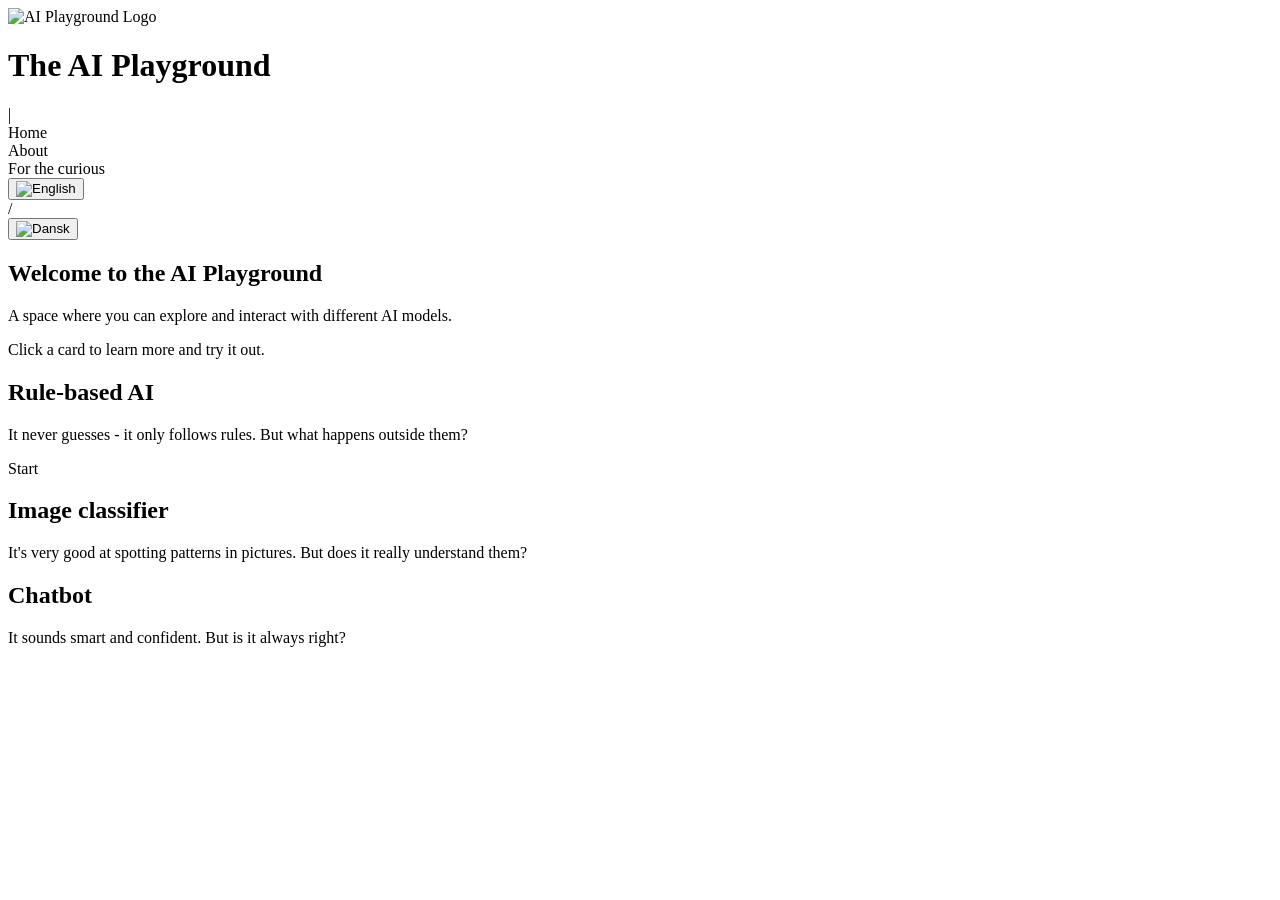
==== index.html @ f8e9f853 "Fixed javascript file paths" ====
<!DOCTYPE html>
<html lang="en">
<head>
  <meta charset="utf-8">
  <meta name="viewport" content="width=device-width, initial-scale=1">
  <title>The AI Playground | Home</title>
  <link rel="icon" href="./images/butterfly colored.png">
  <link rel="stylesheet" href="./styles/main.css">
</head>
<body>
  <div class="page">
    <div class="topbar">
        <img src="./images/butterfly colored.png" alt="AI Playground Logo" class="logo">
        <h1 data-i18n="siteTitle">The AI Playground</h1>
        <div class="divider vertical">|</div>
        <div id="menu-home" data-i18n="menuOption1" class="menuoption active">Home</div>
        <div id="menu-about" data-i18n="menuOption2" class="menuoption">About</div>
        <div id="menu-curious" data-i18n="menuOption3" class="menuoption">For the curious</div>
        <div class="lang-toggle">
            <button id="lang-en" class="active">
                <img src="./images/flags/uk_color.png" alt="English">
            </button>
            <div class="divider">/</div>
            <button id="lang-da">
                <img src="./images/flags/dk_color.png" alt="Dansk">
            </button>
        </div>
    </div>
    <div class="focus">
      <div class="intro"> 
          <h2 data-i18n="intro1">Welcome to the AI Playground</h2>
          <p data-i18n="intro2"> A space where you can explore and interact with different AI models.</p>
          <p data-i18n="intro3">Click a card to learn more and try it out.</p>
      </div>
      <div class="cards-row">
        <div class="card" id="slot-left">
          <h2 data-i18n="rulesTitle">Rule-based AI</h2>
          <p data-i18n="rulesText">It never guesses - it only follows rules. But what happens outside them?</p>
          <div id="start-rule-based"class="start-btn">Start</div>
        </div>
        <div class="card" id="slot-center">
          <h2 data-i18n="classifierTitle">Image classifier</h2>
          <p data-i18n="classifierText">It's very good at spotting patterns in pictures. But does it really understand them?</p>
        </div>
        <div class="card" id="slot-right">
          <h2 data-i18n="chatbotTitle">Chatbot</h2>
          <p data-i18n="chatbotText">It sounds smart and confident. But is it always right?</p>
        </div>
      </div>
    </div>
    
  </div>
  

  <script src="scripts/translations.js"></script>
  <script src="scripts/script.js"></script>
</body>
</html>
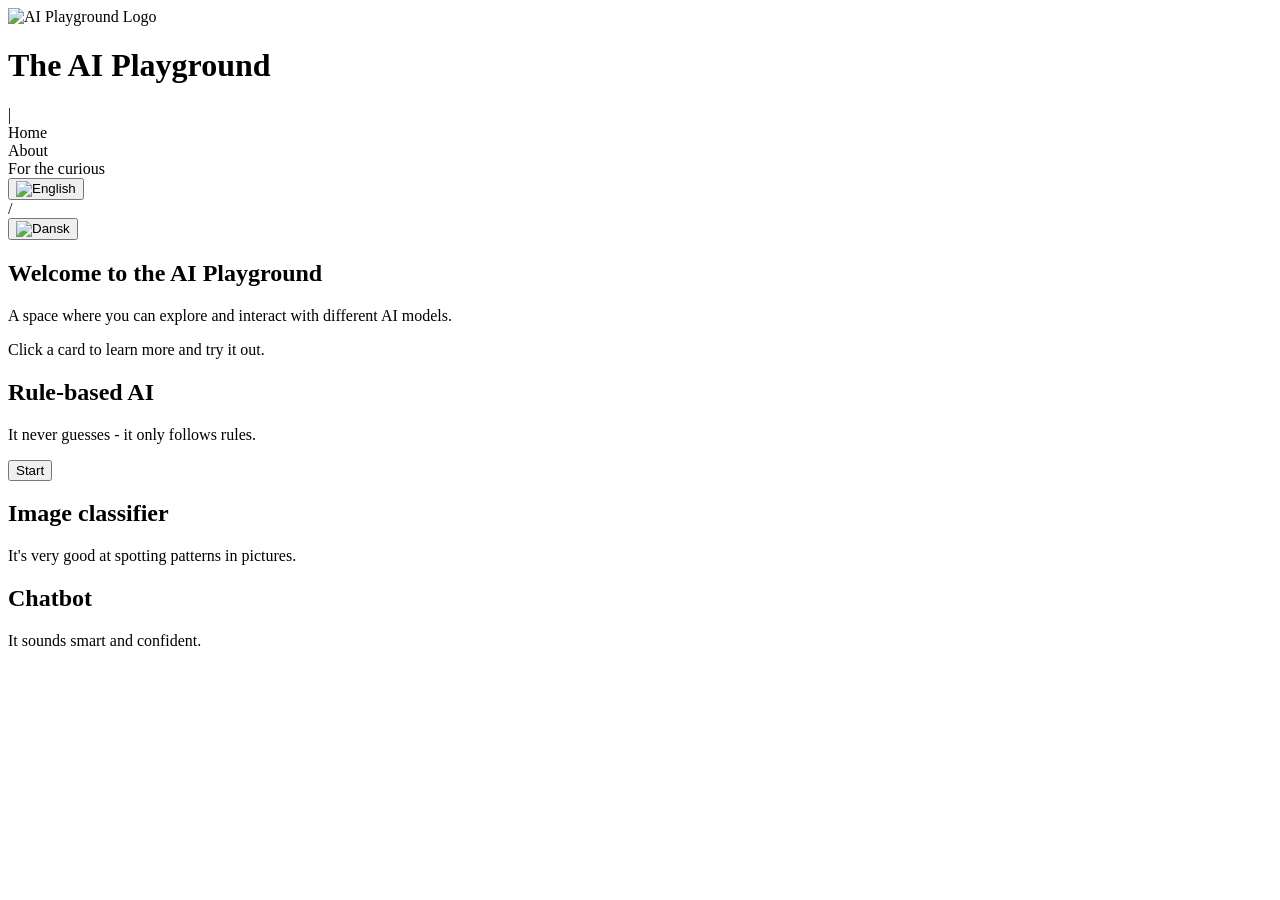
==== commit d2c8037b: "Fixed flag buttons, updated text, and added locked styling to the cards." ====
--- a/index.html
+++ b/index.html
@@ -17,11 +17,11 @@
         <div id="menu-about" data-i18n="menuOption2" class="menuoption">About</div>
         <div id="menu-curious" data-i18n="menuOption3" class="menuoption">For the curious</div>
         <div class="lang-toggle">
-            <button id="lang-en" class="active">
+            <button id="lang-en" class="flag active">
                 <img src="./images/flags/uk_color.png" alt="English">
             </button>
             <div class="divider">/</div>
-            <button id="lang-da">
+            <button id="lang-da" class="flag">
                 <img src="./images/flags/dk_color.png" alt="Dansk">
             </button>
         </div>
@@ -35,16 +35,16 @@
       <div class="cards-row">
         <div class="card" id="slot-left">
           <h2 data-i18n="rulesTitle">Rule-based AI</h2>
-          <p data-i18n="rulesText">It never guesses - it only follows rules. But what happens outside them?</p>
-          <div id="start-rule-based"class="start-btn">Start</div>
+          <p data-i18n="rulesText">It never guesses - it only follows rules.</p>
+          <button id="start-rule-based"class="start-btn">Start</button>
         </div>
-        <div class="card" id="slot-center">
+        <div class="card locked" id="slot-center">
           <h2 data-i18n="classifierTitle">Image classifier</h2>
-          <p data-i18n="classifierText">It's very good at spotting patterns in pictures. But does it really understand them?</p>
+          <p data-i18n="classifierText">It's very good at spotting patterns in pictures.</p>
         </div>
-        <div class="card" id="slot-right">
+        <div class="card locked" id="slot-right">
           <h2 data-i18n="chatbotTitle">Chatbot</h2>
-          <p data-i18n="chatbotText">It sounds smart and confident. But is it always right?</p>
+          <p data-i18n="chatbotText">It sounds smart and confident.</p>
         </div>
       </div>
     </div>
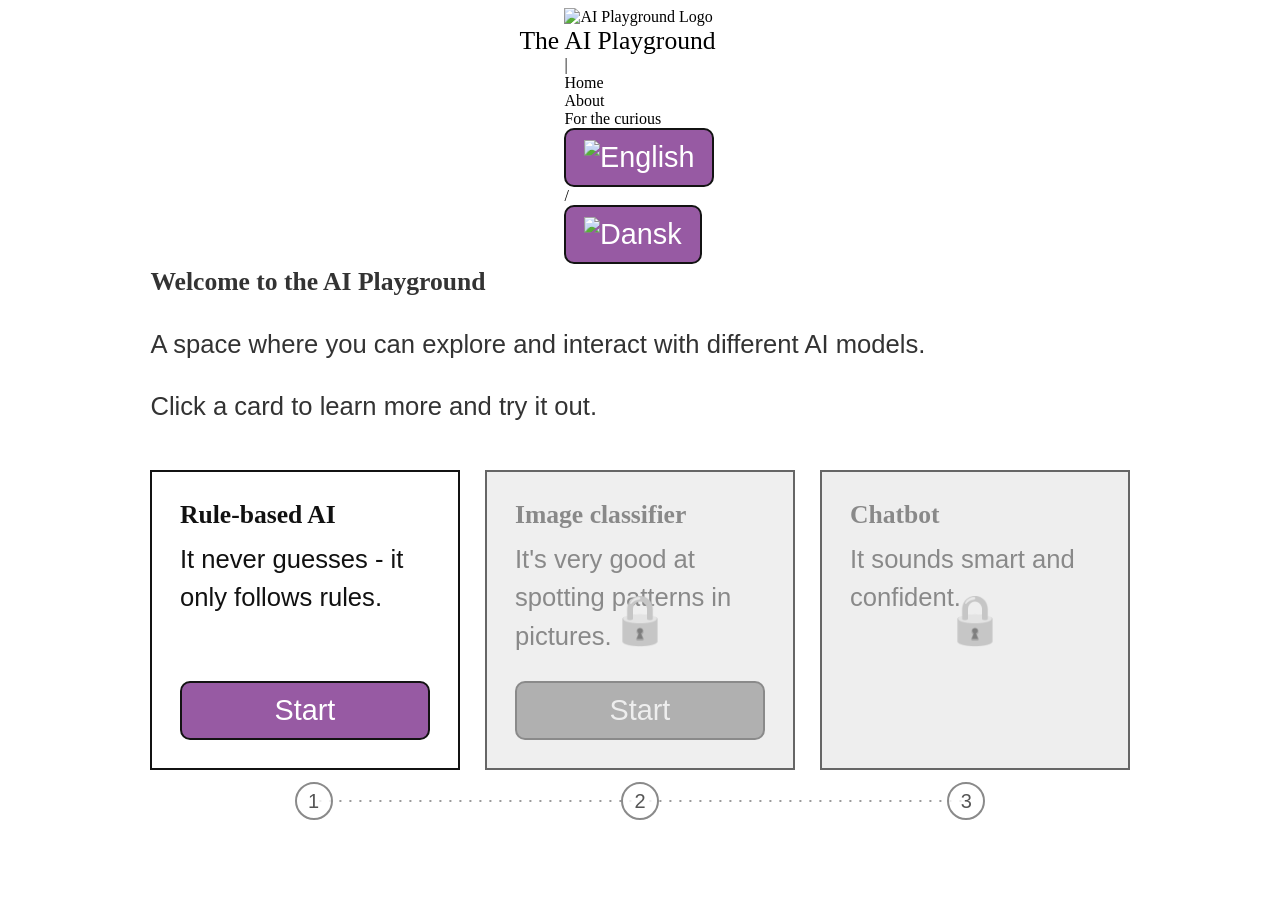
==== commit fbfba43a: "Modified rule-based AI logic to use the rules shown, and added a progression line to the landing pag" ====
--- a/index.html
+++ b/index.html
@@ -41,11 +41,17 @@
         <div class="card locked" id="slot-center">
           <h2 data-i18n="classifierTitle">Image classifier</h2>
           <p data-i18n="classifierText">It's very good at spotting patterns in pictures.</p>
+          <button id="start-image-classifier" class="start-btn" hidden>Start</button>
         </div>
         <div class="card locked" id="slot-right">
           <h2 data-i18n="chatbotTitle">Chatbot</h2>
           <p data-i18n="chatbotText">It sounds smart and confident.</p>
         </div>
+      </div>
+      <div class="cards-progress" aria-hidden="true">
+        <div class="progress-step">1</div>
+        <div class="progress-step">2</div>
+        <div class="progress-step">3</div>
       </div>
     </div>
     
@@ -55,4 +61,4 @@
   <script src="scripts/translations.js"></script>
   <script src="scripts/script.js"></script>
 </body>
-</html>+</html>
--- a/styles/main.css
+++ b/styles/main.css
@@ -0,0 +1,9 @@
+@import url("./base.css");
+@import url("./typography.css");
+@import url("./layout.css");
+@import url("./components/topbar.css");
+@import url("./components/challenges.css");
+@import url("./components/drawing.css");
+@import url("./components/cards.css");
+@import url("./components/buttons.css");
+@import url("./components/rules.css");
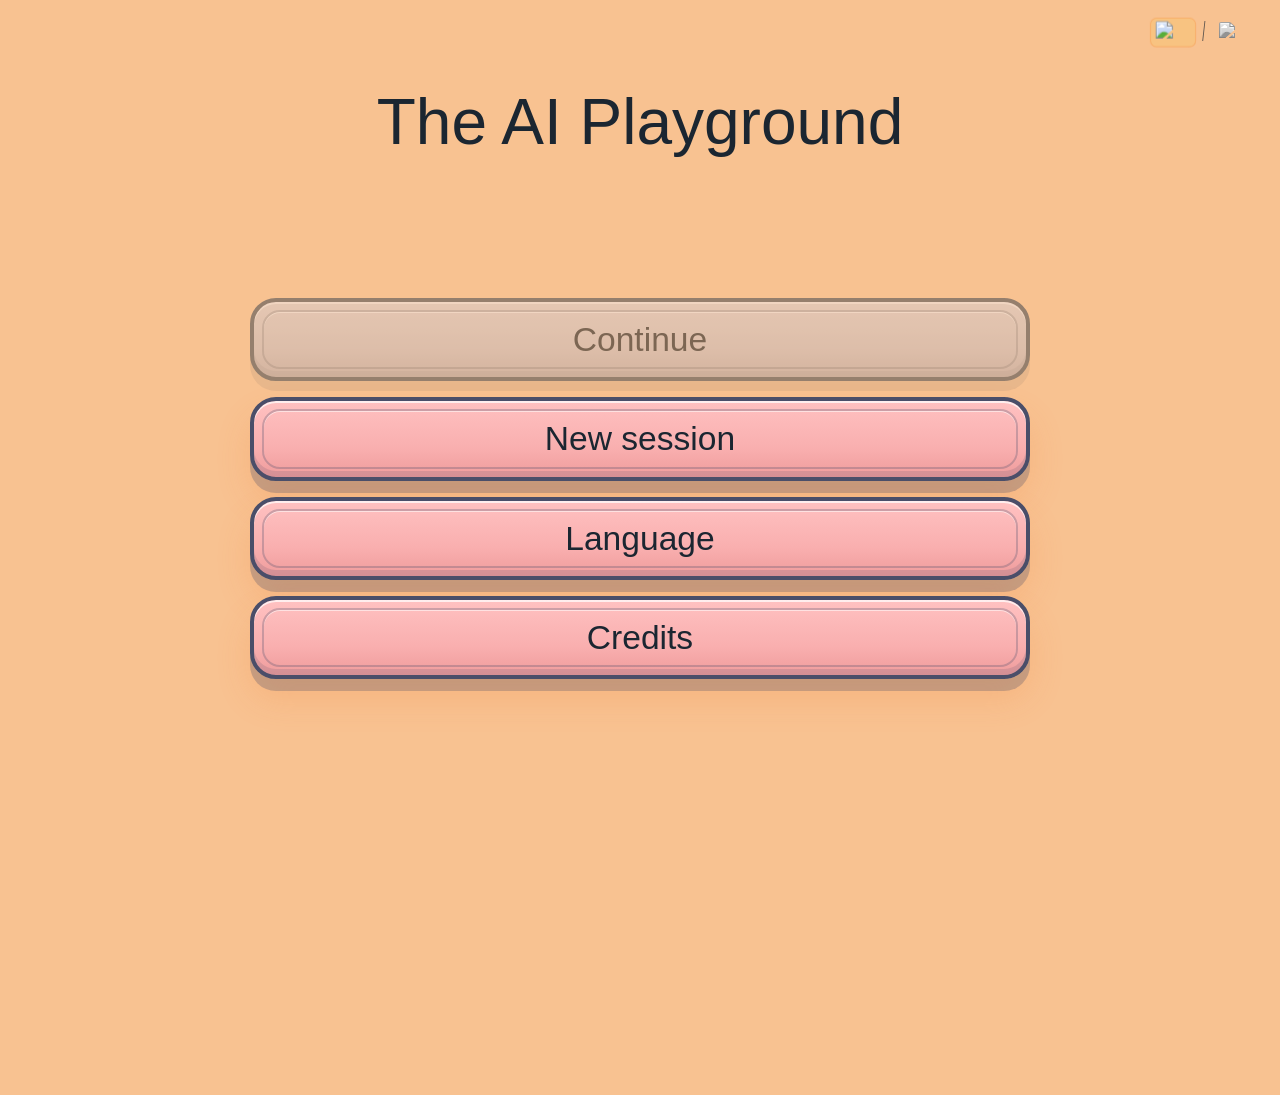
==== commit c45c94a2: "Added levels page and credits page accessed from the home screen." ====
--- a/index.html
+++ b/index.html
@@ -7,56 +7,163 @@
   <link rel="icon" href="./images/butterfly colored.png">
   <link rel="stylesheet" href="./styles/main.css">
 </head>
-<body>
+<body class="home-page">
   <div class="page">
-    <div class="topbar">
-        <img src="./images/butterfly colored.png" alt="AI Playground Logo" class="logo">
-        <h1 data-i18n="siteTitle">The AI Playground</h1>
-        <div class="divider vertical">|</div>
-        <div id="menu-home" data-i18n="menuOption1" class="menuoption active">Home</div>
-        <div id="menu-about" data-i18n="menuOption2" class="menuoption">About</div>
-        <div id="menu-curious" data-i18n="menuOption3" class="menuoption">For the curious</div>
+    <div class="page-shell">
+      <div class="topbar topbar-floating">
         <div class="lang-toggle">
-            <button id="lang-en" class="flag active">
-                <img src="./images/flags/uk_color.png" alt="English">
-            </button>
-            <div class="divider">/</div>
-            <button id="lang-da" class="flag">
-                <img src="./images/flags/dk_color.png" alt="Dansk">
-            </button>
-        </div>
-    </div>
-    <div class="focus">
-      <div class="intro"> 
-          <h2 data-i18n="intro1">Welcome to the AI Playground</h2>
-          <p data-i18n="intro2"> A space where you can explore and interact with different AI models.</p>
-          <p data-i18n="intro3">Click a card to learn more and try it out.</p>
-      </div>
-      <div class="cards-row">
-        <div class="card" id="slot-left">
-          <h2 data-i18n="rulesTitle">Rule-based AI</h2>
-          <p data-i18n="rulesText">It never guesses - it only follows rules.</p>
-          <button id="start-rule-based"class="start-btn">Start</button>
-        </div>
-        <div class="card locked" id="slot-center">
-          <h2 data-i18n="classifierTitle">Image classifier</h2>
-          <p data-i18n="classifierText">It's very good at spotting patterns in pictures.</p>
-          <button id="start-image-classifier" class="start-btn" hidden>Start</button>
-        </div>
-        <div class="card locked" id="slot-right">
-          <h2 data-i18n="chatbotTitle">Chatbot</h2>
-          <p data-i18n="chatbotText">It sounds smart and confident.</p>
+          <button id="lang-en" class="flag active">
+            <img src="./images/flags/uk_color.png" alt="English">
+          </button>
+          <div class="divider">/</div>
+          <button id="lang-da" class="flag">
+            <img src="./images/flags/dk_color.png" alt="Dansk">
+          </button>
         </div>
       </div>
-      <div class="cards-progress" aria-hidden="true">
-        <div class="progress-step">1</div>
-        <div class="progress-step">2</div>
-        <div class="progress-step">3</div>
+      <div class="focus home-focus">
+        <div class="intro journey-intro">
+          <div class="hero-brand">
+            <h1 class="hero-title" data-i18n="siteTitle">The AI Playground</h1>
+          </div>
+        </div>
+        <div class="home-screens" id="home-screens">
+          <section class="home-screen credits-screen" id="credits-screen" aria-label="Credits">
+            <div class="home-menu-group" id="credits-menu-group">
+              <div class="credits-topbar">
+                <h2 id="credits-title" class="credits-inline-title">Credits</h2>
+                <button class="level-back-button" id="credits-back-button" type="button" data-i18n="menuBack">Back</button>
+              </div>
+              <section class="credits-panel" aria-labelledby="credits-title">
+                <div class="credits-list" role="list">
+                  <article class="credit-item" role="listitem">
+                    <div class="credit-item-main">
+                      <span class="credit-role">Project</span>
+                      <span class="credit-name">Carrie S. Lovejoy</span>
+                    </div>
+                    <span class="credit-note">Project lead and overall direction</span>
+                  </article>
+
+                  <article class="credit-item" role="listitem">
+                    <div class="credit-item-main">
+                      <span class="credit-role">Design</span>
+                      <span class="credit-name">Carrie S. Lovejoy</span>
+                    </div>
+                    <span class="credit-note">Visual design and interaction design</span>
+                  </article>
+
+                  <article class="credit-item" role="listitem">
+                    <div class="credit-item-main">
+                      <span class="credit-role">Code</span>
+                      <span class="credit-name">gpt-5.4</span>
+                    </div>
+                    <span class="credit-note">Code implementation</span>
+                  </article>
+
+                  <article class="credit-item" role="listitem">
+                    <div class="credit-item-main">
+                      <span class="credit-role">Doodles</span>
+                      <span class="credit-name">Google</span>
+                    </div>
+                    <span class="credit-note">Doodle data sourced from the Quick, Draw! dataset</span>
+                  </article>
+
+                  <article class="credit-item" role="listitem">
+                    <div class="credit-item-main">
+                      <span class="credit-role">Icons</span>
+                      <span class="credit-name">Carrie S. Lovejoy</span>
+                    </div>
+                    <span class="credit-note">Hand-drawn flag icons</span>
+                  </article>
+                </div>
+              </section>
+            </div>
+          </section>
+          <section class="home-screen" id="session-screen" aria-label="Session menu">
+            <div class="home-menu-group" id="session-menu-group">
+              <div class="home-menu" id="session-menu" aria-label="Session menu">
+                <div class="menu-entry" id="menu-continue" role="button" tabindex="0" aria-labelledby="menu-continue-label">
+                  <div class="menu-entry-content">
+                    <div class="menu-entry-copy">
+                      <span class="menu-entry-title" id="menu-continue-label" data-i18n="menuContinue">Continue</span>
+                    </div>
+                  </div>
+                </div>
+                <div class="menu-entry" id="menu-new-session" role="button" tabindex="0" aria-labelledby="menu-new-session-label">
+                  <div class="menu-entry-content">
+                    <div class="menu-entry-copy">
+                      <span class="menu-entry-title" id="menu-new-session-label" data-i18n="menuNewSession">New session</span>
+                    </div>
+                  </div>
+                </div>
+                <div class="menu-entry" id="menu-language-option" role="button" tabindex="0" aria-labelledby="menu-language-label">
+                  <div class="menu-entry-content">
+                    <div class="menu-entry-copy">
+                      <span class="menu-entry-title" id="menu-language-label" data-i18n="menuLanguage">Language</span>
+                    </div>
+                  </div>
+                </div>
+                <div class="menu-entry" id="menu-credits" role="button" tabindex="0" aria-labelledby="menu-credits-label">
+                  <div class="menu-entry-content">
+                    <div class="menu-entry-copy">
+                      <span class="menu-entry-title" id="menu-credits-label" data-i18n="menuCredits">Credits</span>
+                    </div>
+                  </div>
+                </div>
+              </div>
+            </div>
+          </section>
+          <section class="home-screen" id="level-screen" aria-label="Level menu">
+            <section class="micro-quiz" id="micro-quiz" aria-live="polite" hidden>
+              <p class="micro-quiz-question" id="micro-quiz-question" data-i18n="homeQuizQuestion1">What is this?</p>
+              <canvas class="micro-quiz-canvas" id="micro-quiz-canvas" width="180" height="180" aria-label="Quiz drawing"></canvas>
+              <div class="micro-quiz-options" role="list">
+                <button class="micro-quiz-option" type="button" data-answer="house" data-i18n="labelHouse">House</button>
+                <button class="micro-quiz-option" type="button" data-answer="sun" data-i18n="labelSun">Sun</button>
+                <button class="micro-quiz-option" type="button" data-answer="fish" data-i18n="labelFish">Fish</button>
+              </div>
+              <p class="micro-quiz-feedback" id="micro-quiz-feedback"></p>
+            </section>
+            <div class="home-menu-group" id="level-menu-group">
+              <button class="level-back-button" id="level-back-button" type="button" data-i18n="menuBack">Back</button>
+              <div class="home-menu" id="level-menu" aria-label="AI menu">
+                <div class="menu-entry menu-entry-active" id="slot-left" role="button" tabindex="0" aria-labelledby="slot-left-label">
+                  <div class="menu-entry-content">
+                    <span class="menu-entry-index" aria-hidden="true">01</span>
+                    <div class="menu-entry-copy">
+                      <span class="menu-entry-title" id="slot-left-label" data-i18n="rulesTitle">Rule-based AI</span>
+                      <span class="menu-entry-subtitle" data-i18n="rulesText">It follows simple rules.</span>
+                    </div>
+                  </div>
+                  <button id="start-rule-based" class="start-btn node-action">Start</button>
+                </div>
+                <div class="menu-entry locked" id="slot-center" role="button" tabindex="0" aria-labelledby="slot-center-label">
+                  <div class="menu-entry-content">
+                    <span class="menu-entry-index" aria-hidden="true">02</span>
+                    <div class="menu-entry-copy">
+                      <span class="menu-entry-title" id="slot-center-label" data-i18n="classifierTitle">Image classifier</span>
+                      <span class="menu-entry-subtitle" data-i18n="classifierText">It spots patterns in pictures.</span>
+                    </div>
+                  </div>
+                  <button id="start-image-classifier" class="start-btn node-action" hidden>Start</button>
+                </div>
+                <div class="menu-entry locked" id="slot-right" role="button" tabindex="0" aria-labelledby="slot-right-label">
+                  <div class="menu-entry-content">
+                    <span class="menu-entry-index" aria-hidden="true">03</span>
+                    <div class="menu-entry-copy">
+                      <span class="menu-entry-title" id="slot-right-label" data-i18n="chatbotTitle">Vision Chat</span>
+                      <span class="menu-entry-subtitle" data-i18n="chatbotText">It talks like it understands.</span>
+                    </div>
+                  </div>
+                  <button id="start-chatbot" class="start-btn node-action" hidden>Start</button>
+                </div>
+              </div>
+            </div>
+          </section>
+        </div>
       </div>
     </div>
-    
   </div>
-  
 
   <script src="scripts/translations.js"></script>
   <script src="scripts/script.js"></script>
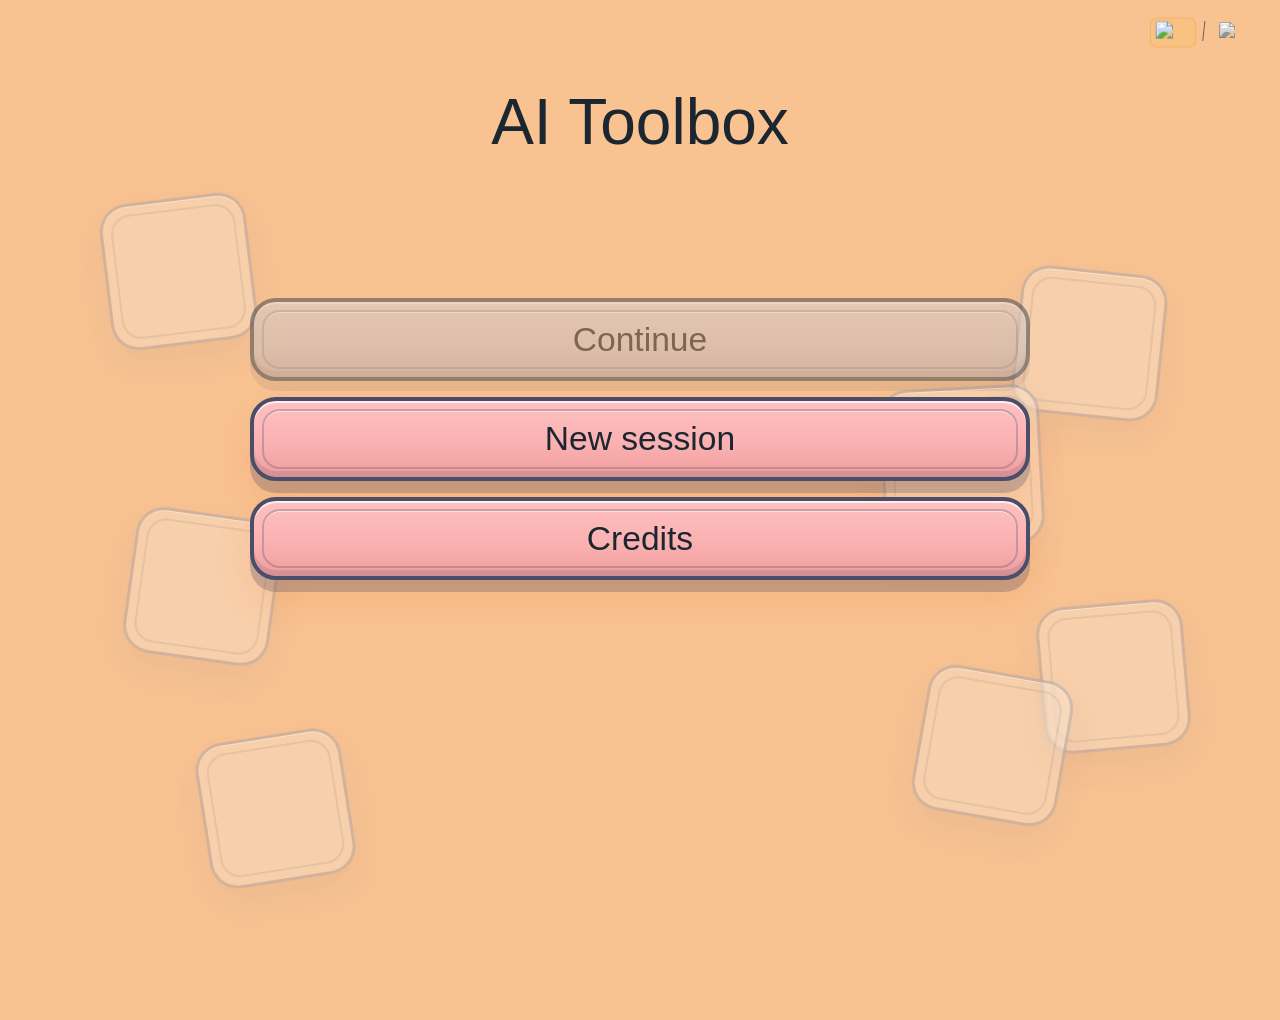
==== commit 2f1388c8: "Added a welcome panel to be displayed when the user starts a new session." ====
--- a/index.html
+++ b/index.html
@@ -3,7 +3,7 @@
 <head>
   <meta charset="utf-8">
   <meta name="viewport" content="width=device-width, initial-scale=1">
-  <title>The AI Playground | Home</title>
+  <title>AI Toolbox | Home</title>
   <link rel="icon" href="./images/butterfly colored.png">
   <link rel="stylesheet" href="./styles/main.css">
 </head>
@@ -24,7 +24,7 @@
       <div class="focus home-focus">
         <div class="intro journey-intro">
           <div class="hero-brand">
-            <h1 class="hero-title" data-i18n="siteTitle">The AI Playground</h1>
+            <h1 class="hero-title" data-i18n="siteTitle">AI Toolbox</h1>
           </div>
         </div>
         <div class="home-screens" id="home-screens">
@@ -75,11 +75,50 @@
                     </div>
                     <span class="credit-note">Hand-drawn flag icons</span>
                   </article>
+
+                  <article class="credit-item" role="listitem">
+                    <div class="credit-item-main">
+                      <span class="credit-role">Font</span>
+                      <span class="credit-name">franzidraws.com</span>
+                    </div>
+                    <span class="credit-note">Caroni, licensed under the SIL Open Font License</span>
+                  </article>
+
+                  <article class="credit-item" role="listitem">
+                    <div class="credit-item-main">
+                      <span class="credit-role">Font</span>
+                      <span class="credit-name">Kimberly Geswein</span>
+                    </div>
+                    <span class="credit-note">Gloria Hallelujah, licensed under the SIL Open Font License</span>
+                  </article>
                 </div>
               </section>
             </div>
           </section>
           <section class="home-screen" id="session-screen" aria-label="Session menu">
+            <div class="menu-doodles" aria-hidden="true">
+              <div class="menu-doodle menu-doodle-bee">
+                <canvas class="menu-doodle-canvas" width="180" height="180" data-source="bee"></canvas>
+              </div>
+              <div class="menu-doodle menu-doodle-crocodile">
+                <canvas class="menu-doodle-canvas" width="180" height="180" data-source="crocodile"></canvas>
+              </div>
+              <div class="menu-doodle menu-doodle-fish">
+                <canvas class="menu-doodle-canvas" width="180" height="180" data-source="fish"></canvas>
+              </div>
+              <div class="menu-doodle menu-doodle-frog">
+                <canvas class="menu-doodle-canvas" width="180" height="180" data-source="frog"></canvas>
+              </div>
+              <div class="menu-doodle menu-doodle-hockey">
+                <canvas class="menu-doodle-canvas" width="180" height="180" data-source="hockey_stick"></canvas>
+              </div>
+              <div class="menu-doodle menu-doodle-house">
+                <canvas class="menu-doodle-canvas" width="180" height="180" data-source="house"></canvas>
+              </div>
+              <div class="menu-doodle menu-doodle-monalisa">
+                <canvas class="menu-doodle-canvas" width="180" height="180" data-source="the_mona_lisa"></canvas>
+              </div>
+            </div>
             <div class="home-menu-group" id="session-menu-group">
               <div class="home-menu" id="session-menu" aria-label="Session menu">
                 <div class="menu-entry" id="menu-continue" role="button" tabindex="0" aria-labelledby="menu-continue-label">
@@ -96,13 +135,6 @@
                     </div>
                   </div>
                 </div>
-                <div class="menu-entry" id="menu-language-option" role="button" tabindex="0" aria-labelledby="menu-language-label">
-                  <div class="menu-entry-content">
-                    <div class="menu-entry-copy">
-                      <span class="menu-entry-title" id="menu-language-label" data-i18n="menuLanguage">Language</span>
-                    </div>
-                  </div>
-                </div>
                 <div class="menu-entry" id="menu-credits" role="button" tabindex="0" aria-labelledby="menu-credits-label">
                   <div class="menu-entry-content">
                     <div class="menu-entry-copy">
@@ -114,22 +146,12 @@
             </div>
           </section>
           <section class="home-screen" id="level-screen" aria-label="Level menu">
-            <section class="micro-quiz" id="micro-quiz" aria-live="polite" hidden>
-              <p class="micro-quiz-question" id="micro-quiz-question" data-i18n="homeQuizQuestion1">What is this?</p>
-              <canvas class="micro-quiz-canvas" id="micro-quiz-canvas" width="180" height="180" aria-label="Quiz drawing"></canvas>
-              <div class="micro-quiz-options" role="list">
-                <button class="micro-quiz-option" type="button" data-answer="house" data-i18n="labelHouse">House</button>
-                <button class="micro-quiz-option" type="button" data-answer="sun" data-i18n="labelSun">Sun</button>
-                <button class="micro-quiz-option" type="button" data-answer="fish" data-i18n="labelFish">Fish</button>
-              </div>
-              <p class="micro-quiz-feedback" id="micro-quiz-feedback"></p>
-            </section>
             <div class="home-menu-group" id="level-menu-group">
               <button class="level-back-button" id="level-back-button" type="button" data-i18n="menuBack">Back</button>
               <div class="home-menu" id="level-menu" aria-label="AI menu">
                 <div class="menu-entry menu-entry-active" id="slot-left" role="button" tabindex="0" aria-labelledby="slot-left-label">
                   <div class="menu-entry-content">
-                    <span class="menu-entry-index" aria-hidden="true">01</span>
+                    <span class="menu-entry-index" aria-hidden="true">1</span>
                     <div class="menu-entry-copy">
                       <span class="menu-entry-title" id="slot-left-label" data-i18n="rulesTitle">Rule-based AI</span>
                       <span class="menu-entry-subtitle" data-i18n="rulesText">It follows simple rules.</span>
@@ -139,7 +161,7 @@
                 </div>
                 <div class="menu-entry locked" id="slot-center" role="button" tabindex="0" aria-labelledby="slot-center-label">
                   <div class="menu-entry-content">
-                    <span class="menu-entry-index" aria-hidden="true">02</span>
+                    <span class="menu-entry-index" aria-hidden="true">2</span>
                     <div class="menu-entry-copy">
                       <span class="menu-entry-title" id="slot-center-label" data-i18n="classifierTitle">Image classifier</span>
                       <span class="menu-entry-subtitle" data-i18n="classifierText">It spots patterns in pictures.</span>
@@ -149,7 +171,7 @@
                 </div>
                 <div class="menu-entry locked" id="slot-right" role="button" tabindex="0" aria-labelledby="slot-right-label">
                   <div class="menu-entry-content">
-                    <span class="menu-entry-index" aria-hidden="true">03</span>
+                    <span class="menu-entry-index" aria-hidden="true">3</span>
                     <div class="menu-entry-copy">
                       <span class="menu-entry-title" id="slot-right-label" data-i18n="chatbotTitle">Vision Chat</span>
                       <span class="menu-entry-subtitle" data-i18n="chatbotText">It talks like it understands.</span>
@@ -161,6 +183,78 @@
             </div>
           </section>
         </div>
+        <section class="level-intro-overlay" id="level-intro" aria-live="polite" hidden>
+          <div class="level-intro-panel">
+            <button id="level-intro-prev" class="level-intro-nav level-intro-nav-prev" type="button" aria-label="Previous page">&lt;</button>
+            <div class="level-intro-carousel" id="level-intro-carousel" aria-live="polite">
+              <section class="level-intro-page is-current" data-page-index="0" aria-label="Page 1 of 7">
+                <div class="level-intro-page-copy">
+                  <p class="level-intro-page-text" data-i18n="levelIntroPage1Text">It is easy to think something is intelligent when it speaks fluently.
+If we only look for fluent language, we may miss other forms of intelligence.</p>
+                </div>
+              </section>
+              <section class="level-intro-page" data-page-index="1" aria-label="Page 2 of 7" hidden>
+                <div class="level-intro-page-copy">
+                  <p class="level-intro-page-text" data-i18n="levelIntroPage3Text">Some types of AI do not use language.
+Let's look at one of them.</p>
+                </div>
+              </section>
+              <section class="level-intro-page" data-page-index="2" aria-label="Page 3 of 7" hidden>
+                <div class="level-intro-page-copy">
+                  <h2 class="level-intro-page-title" data-i18n="rulesTitle">Rule-based AI</h2>
+                  <p class="level-intro-page-text level-intro-page-text-structured">
+                    <span data-i18n="levelIntroPage4Line1">This type of AI is among the oldest - all the way from the 1970s!</span>
+                    <br>
+                    <span data-i18n="levelIntroPage4Line2Prefix">Back then, computers were tiny thinkers compared to now.</span>
+                    <br>
+                    <span class="level-intro-inline-sentence">
+                      <span data-i18n="levelIntroPage4Line3">They could not store much data, so apps were much simpler.</span>
+                      <canvas id="level-intro-computer-doodle" class="level-intro-inline-doodle" width="54" height="38" aria-hidden="true"></canvas>
+                    </span>
+                  </p>
+                </div>
+              </section>
+              <section class="level-intro-page" data-page-index="3" aria-label="Page 4 of 7" hidden>
+                <div class="level-intro-page-copy">
+                  <p class="level-intro-page-text" data-i18n="levelIntroPageRuleBasedFollowupText">Rule-based AI is like a very careful rule-follower.
+It checks its instructions and then makes a choice.</p>
+                </div>
+              </section>
+              <section class="level-intro-page" data-page-index="4" aria-label="Page 5 of 7" hidden>
+                <div class="level-intro-page-copy">
+                  <h2 class="level-intro-page-title" data-i18n="classifierTitle">Image classifier</h2>
+                  <p class="level-intro-page-text" data-i18n="levelIntroPageImageClassifierText">This is one way machine learning can work.
+It learns from examples and then tries to spot patterns in new pictures.</p>
+                </div>
+              </section>
+              <section class="level-intro-page" data-page-index="5" aria-label="Page 6 of 7" hidden>
+                <div class="level-intro-page-copy">
+                  <h2 class="level-intro-page-title" data-i18n="chatbotTitle">Vision Chat</h2>
+                  <p class="level-intro-page-text" data-i18n="levelIntroPageVisionChatText">Recently, a new kind of AI has become popular: the large language model.
+It can do more than recognise things in pictures - it can talk to you too.</p>
+                </div>
+              </section>
+              <section class="level-intro-page" data-page-index="6" aria-label="Page 7 of 7" hidden>
+                <div class="level-intro-page-copy">
+                  <p class="level-intro-page-text" data-i18n="levelIntroPage5Title">You are ready to explore</p>
+                  <div class="level-intro-page-actions">
+                    <button id="level-intro-button" class="level-intro-button" type="button" data-i18n="levelIntroButton">Start exploring</button>
+                  </div>
+                </div>
+              </section>
+            </div>
+            <button id="level-intro-next" class="level-intro-nav level-intro-nav-next" type="button" aria-label="Next page">&gt;</button>
+            <div class="level-intro-progress" id="level-intro-progress" aria-label="Welcome pages">
+              <span class="level-intro-progress-dot is-current" aria-hidden="true"></span>
+              <span class="level-intro-progress-dot" aria-hidden="true"></span>
+              <span class="level-intro-progress-dot" aria-hidden="true"></span>
+              <span class="level-intro-progress-dot" aria-hidden="true"></span>
+              <span class="level-intro-progress-dot" aria-hidden="true"></span>
+              <span class="level-intro-progress-dot" aria-hidden="true"></span>
+              <span class="level-intro-progress-dot" aria-hidden="true"></span>
+            </div>
+          </div>
+        </section>
       </div>
     </div>
   </div>
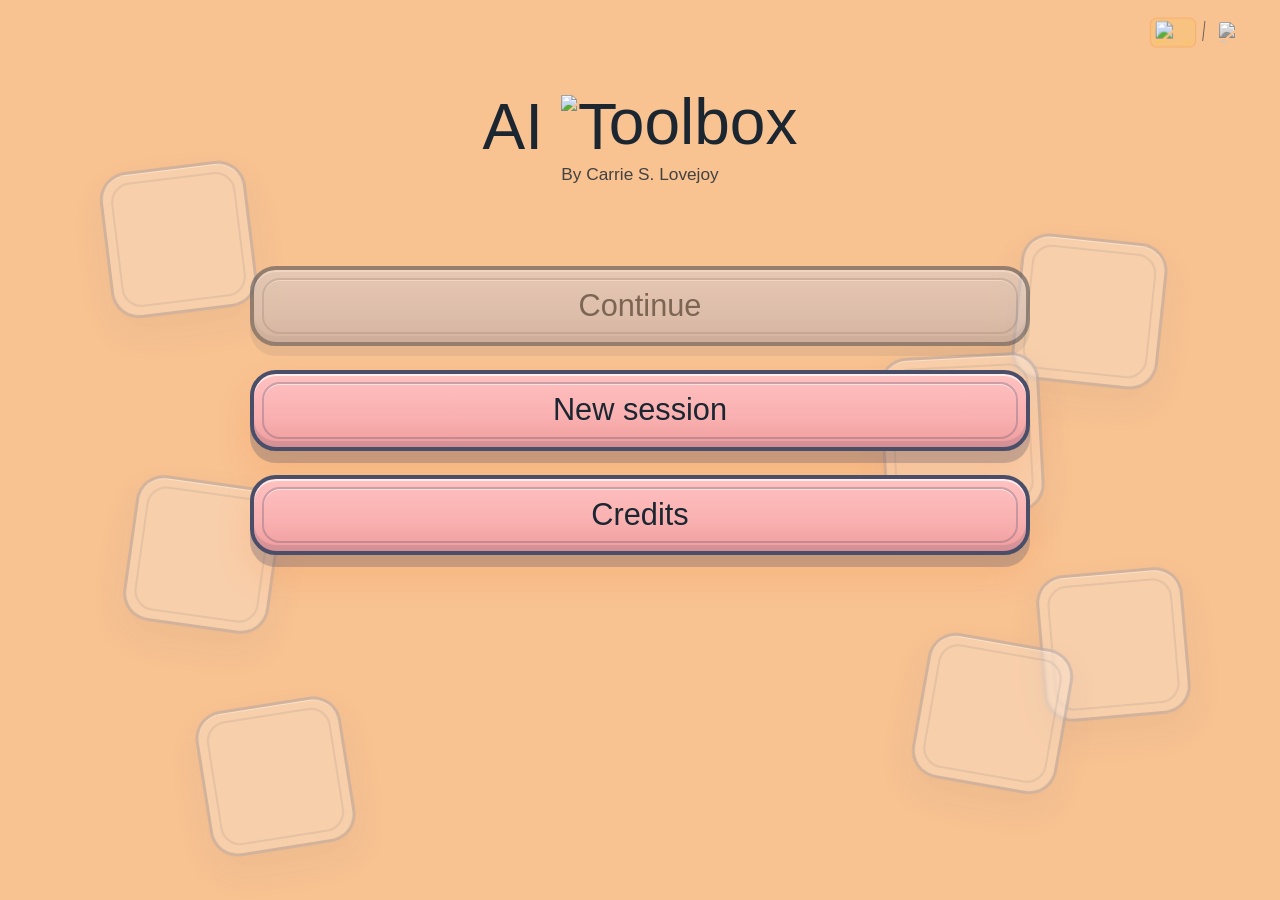
==== commit c1ec56d5: "Refined the tool overall and added a chatbot page." ====
--- a/index.html
+++ b/index.html
@@ -4,7 +4,7 @@
   <meta charset="utf-8">
   <meta name="viewport" content="width=device-width, initial-scale=1">
   <title>AI Toolbox | Home</title>
-  <link rel="icon" href="./images/butterfly colored.png">
+  <link rel="icon" href="./images/hammer_19.png">
   <link rel="stylesheet" href="./styles/main.css">
 </head>
 <body class="home-page">
@@ -24,7 +24,10 @@
       <div class="focus home-focus">
         <div class="intro journey-intro">
           <div class="hero-brand">
-            <h1 class="hero-title" data-i18n="siteTitle">AI Toolbox</h1>
+            <div class="hero-heading">
+              <h1 id="home-site-title" class="hero-title">AI Toolbox</h1>
+              <p class="hero-byline"><span data-i18n="heroBylineBy">By</span> Carrie S. Lovejoy</p>
+            </div>
           </div>
         </div>
         <div class="home-screens" id="home-screens">
@@ -154,7 +157,6 @@
                     <span class="menu-entry-index" aria-hidden="true">1</span>
                     <div class="menu-entry-copy">
                       <span class="menu-entry-title" id="slot-left-label" data-i18n="rulesTitle">Rule-based AI</span>
-                      <span class="menu-entry-subtitle" data-i18n="rulesText">It follows simple rules.</span>
                     </div>
                   </div>
                   <button id="start-rule-based" class="start-btn node-action">Start</button>
@@ -164,7 +166,6 @@
                     <span class="menu-entry-index" aria-hidden="true">2</span>
                     <div class="menu-entry-copy">
                       <span class="menu-entry-title" id="slot-center-label" data-i18n="classifierTitle">Image classifier</span>
-                      <span class="menu-entry-subtitle" data-i18n="classifierText">It spots patterns in pictures.</span>
                     </div>
                   </div>
                   <button id="start-image-classifier" class="start-btn node-action" hidden>Start</button>
@@ -174,7 +175,6 @@
                     <span class="menu-entry-index" aria-hidden="true">3</span>
                     <div class="menu-entry-copy">
                       <span class="menu-entry-title" id="slot-right-label" data-i18n="chatbotTitle">Vision Chat</span>
-                      <span class="menu-entry-subtitle" data-i18n="chatbotText">It talks like it understands.</span>
                     </div>
                   </div>
                   <button id="start-chatbot" class="start-btn node-action" hidden>Start</button>
@@ -189,14 +189,12 @@
             <div class="level-intro-carousel" id="level-intro-carousel" aria-live="polite">
               <section class="level-intro-page is-current" data-page-index="0" aria-label="Page 1 of 7">
                 <div class="level-intro-page-copy">
-                  <p class="level-intro-page-text" data-i18n="levelIntroPage1Text">It is easy to think something is intelligent when it speaks fluently.
-If we only look for fluent language, we may miss other forms of intelligence.</p>
+                  <p class="level-intro-page-text" data-i18n="levelIntroPage1Text">It is easy to think something is intelligent when it speaks fluently. If we only look for fluent language, we may miss other forms of intelligence.</p>
                 </div>
               </section>
               <section class="level-intro-page" data-page-index="1" aria-label="Page 2 of 7" hidden>
                 <div class="level-intro-page-copy">
-                  <p class="level-intro-page-text" data-i18n="levelIntroPage3Text">Some types of AI do not use language.
-Let's look at one of them.</p>
+                  <p class="level-intro-page-text" data-i18n="levelIntroPage3Text">Some types of AI do not use language. Let's look at one of them.</p>
                 </div>
               </section>
               <section class="level-intro-page" data-page-index="2" aria-label="Page 3 of 7" hidden>
@@ -204,9 +202,7 @@
                   <h2 class="level-intro-page-title" data-i18n="rulesTitle">Rule-based AI</h2>
                   <p class="level-intro-page-text level-intro-page-text-structured">
                     <span data-i18n="levelIntroPage4Line1">This type of AI is among the oldest - all the way from the 1970s!</span>
-                    <br>
                     <span data-i18n="levelIntroPage4Line2Prefix">Back then, computers were tiny thinkers compared to now.</span>
-                    <br>
                     <span class="level-intro-inline-sentence">
                       <span data-i18n="levelIntroPage4Line3">They could not store much data, so apps were much simpler.</span>
                       <canvas id="level-intro-computer-doodle" class="level-intro-inline-doodle" width="54" height="38" aria-hidden="true"></canvas>
@@ -216,22 +212,19 @@
               </section>
               <section class="level-intro-page" data-page-index="3" aria-label="Page 4 of 7" hidden>
                 <div class="level-intro-page-copy">
-                  <p class="level-intro-page-text" data-i18n="levelIntroPageRuleBasedFollowupText">Rule-based AI is like a very careful rule-follower.
-It checks its instructions and then makes a choice.</p>
+                  <p class="level-intro-page-text" data-i18n="levelIntroPageRuleBasedFollowupText">Rule-based AI is like a very careful rule-follower. It checks its instructions and then makes a choice.</p>
                 </div>
               </section>
               <section class="level-intro-page" data-page-index="4" aria-label="Page 5 of 7" hidden>
                 <div class="level-intro-page-copy">
                   <h2 class="level-intro-page-title" data-i18n="classifierTitle">Image classifier</h2>
-                  <p class="level-intro-page-text" data-i18n="levelIntroPageImageClassifierText">This is one way machine learning can work.
-It learns from examples and then tries to spot patterns in new pictures.</p>
+                  <p class="level-intro-page-text" data-i18n="levelIntroPageImageClassifierText">This is one way machine learning can work. It learns from examples and then tries to spot patterns in new pictures.</p>
                 </div>
               </section>
               <section class="level-intro-page" data-page-index="5" aria-label="Page 6 of 7" hidden>
                 <div class="level-intro-page-copy">
                   <h2 class="level-intro-page-title" data-i18n="chatbotTitle">Vision Chat</h2>
-                  <p class="level-intro-page-text" data-i18n="levelIntroPageVisionChatText">Recently, a new kind of AI has become popular: the large language model.
-It can do more than recognise things in pictures - it can talk to you too.</p>
+                  <p class="level-intro-page-text" data-i18n="levelIntroPageVisionChatText">Recently, a new kind of AI has become popular: the large language model. It can do more than recognise things in pictures - it can talk to you too.</p>
                 </div>
               </section>
               <section class="level-intro-page" data-page-index="6" aria-label="Page 7 of 7" hidden>
@@ -252,6 +245,27 @@
               <span class="level-intro-progress-dot" aria-hidden="true"></span>
               <span class="level-intro-progress-dot" aria-hidden="true"></span>
               <span class="level-intro-progress-dot" aria-hidden="true"></span>
+            </div>
+          </div>
+        </section>
+        <section class="module-mission-overlay" id="module-mission-overlay" aria-live="polite" hidden>
+          <div class="module-mission-panel" role="dialog" aria-modal="true" aria-labelledby="module-mission-title">
+            <button id="module-mission-close" class="module-mission-close" type="button" aria-label="Close">×</button>
+            <div class="module-mission-copy">
+              <p class="module-mission-eyebrow" data-i18n="moduleMissionEyebrow">Selected Module</p>
+              <h2 id="module-mission-title" class="module-mission-title">Rule-based AI</h2>
+              <p id="module-mission-how" class="module-mission-how">This AI follows fixed rules.</p>
+              <div class="module-mission-section">
+                <p class="module-mission-label" data-i18n="moduleMissionGoalHeading">Your mission</p>
+                <p id="module-mission-text" class="module-mission-text">See what happens when the drawing does not fit the rules.</p>
+              </div>
+              <div class="module-mission-section">
+                <p class="module-mission-label" data-i18n="moduleMissionDoHeading">What you'll do</p>
+                <p id="module-mission-do" class="module-mission-do">Test the AI, notice its pattern, and reflect on what it can and cannot handle.</p>
+              </div>
+            </div>
+            <div class="module-mission-actions">
+              <button id="module-mission-start" class="module-mission-start" type="button" data-i18n="moduleMissionBegin">Begin Module</button>
             </div>
           </div>
         </section>
